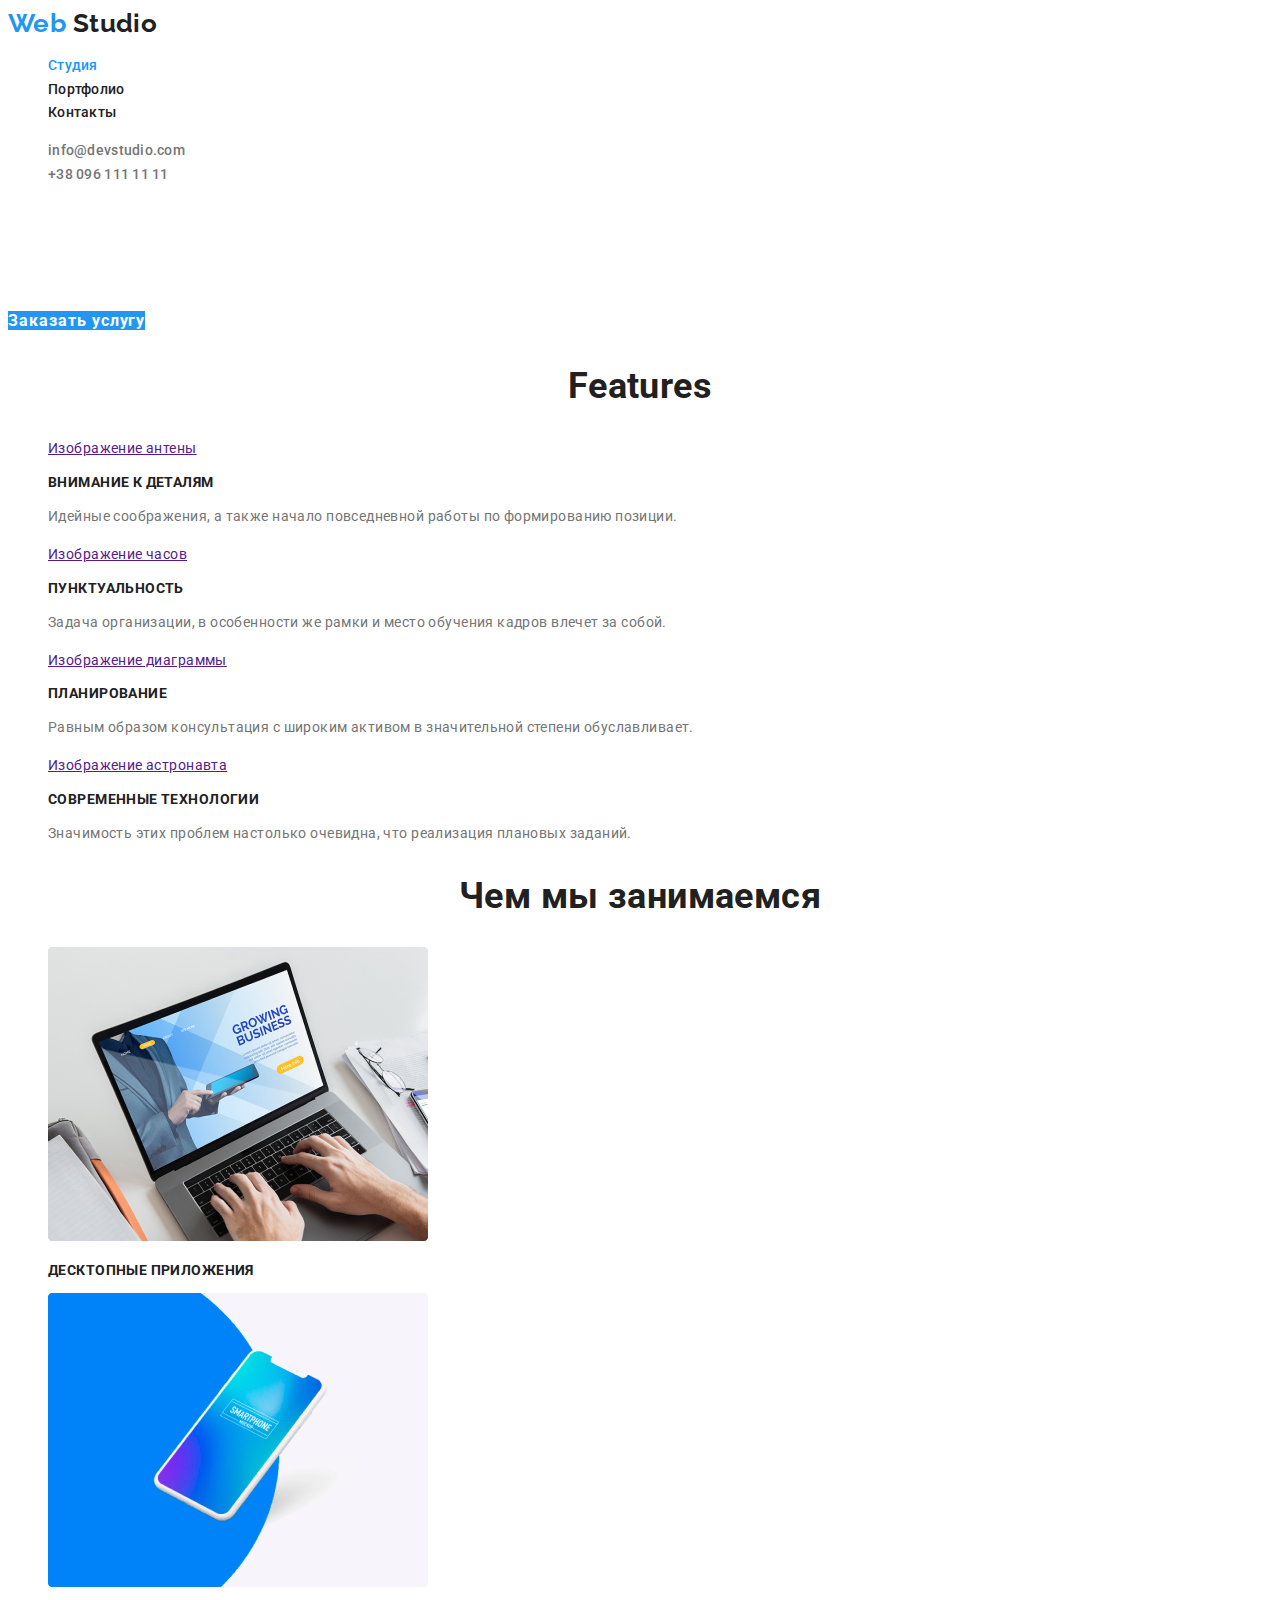
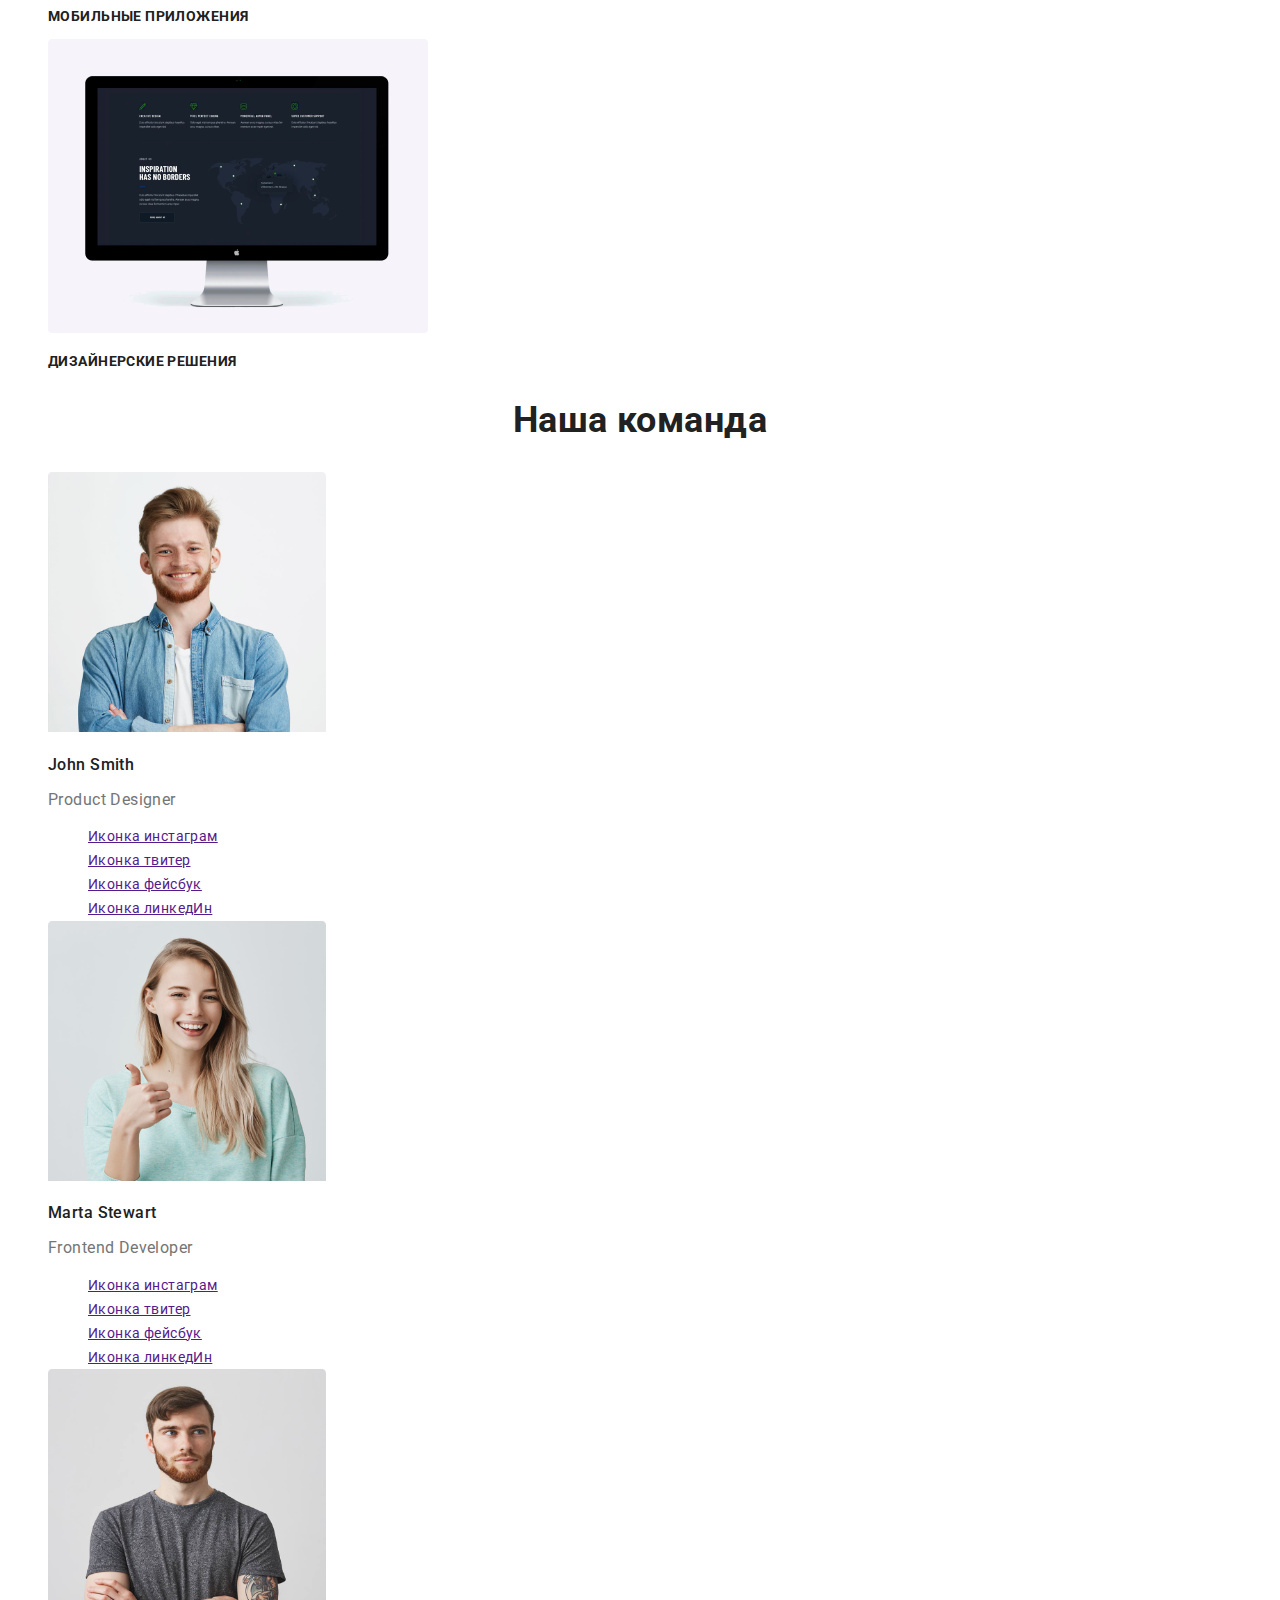
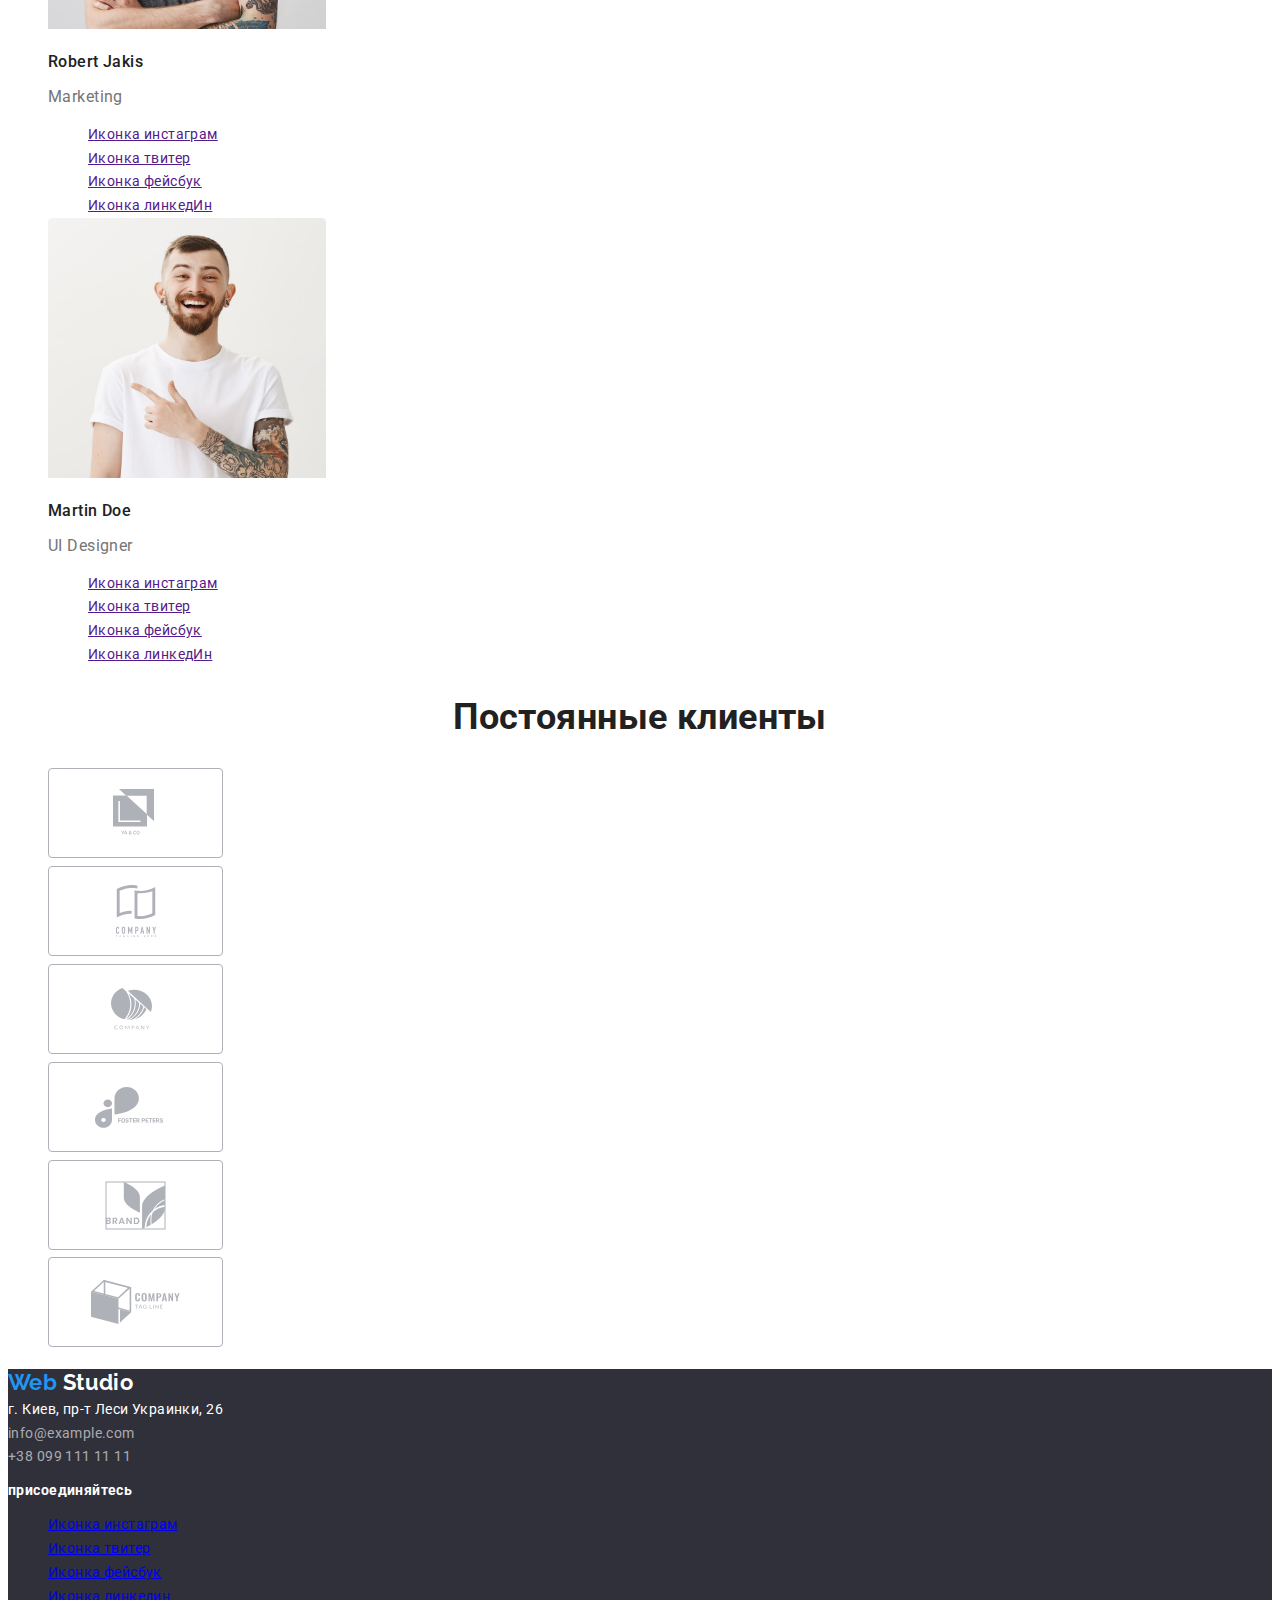
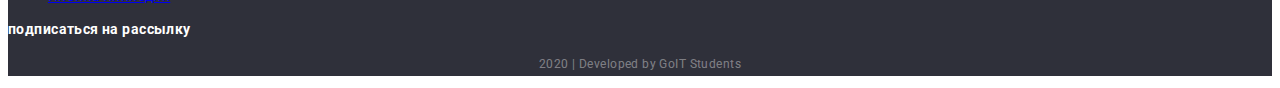
==== index.html @ c45525e3 "clone" ====
<!DOCTYPE html>
<html lang="ru">
  <head>
    <meta charset="UTF-8" />
    <meta name="viewport" content="width=device-width, initial-scale=1.0" />
    <title>Web Studio</title>
    <link href="https://fonts.googleapis.com/css2?family=Raleway:wght@700&family=Roboto:wght@400;500;700;900&display=swap" rel="stylesheet">
    <link rel="stylesheet" href="./css/styles.css" />
  </head>
  <body>
    <!-- Website navigation -->
    <header>
      <nav>
        <a href="" class="logo black"><span class="accent">Web</span> Studio</a>
        <ul class="site-nav list">
          <li><a href="./index.html" class="link current">Студия</a></li>
          <li><a href="./portfolio.html" class="link">Портфолио</a></li>
          <li><a href="" class="link">Контакты</a></li>
        </ul>
        <ul class="address list">
          <li>
            <a href="mailto:nfo@devstudio.com" class="link" aria-label="Иконка мейл">info@devstudio.com</a>
          </li>
          <li>
            <a href="tel:+380961111111" class="link" aria-label="Иконка телефона">+38 096 111 11 11</a>
          </li>
        </ul>
      </nav>
    </header>
    <main>
      <!-- Website Hero -->
      <section class="hero">
        <h1 class="hero-title">эффективные решения для вашего бизнеса</h1>
        <a href="" class="button">Заказать услугу</a>
      </section>
      <!-- Features -->
      <section class="section">
        <h2 class="section-title">Features</h2>
        <ul class="features list">
          <li>
            <a href="" aria-label="Изображение антены">Изображение антены</a>
            <h3 class="features-title">Внимание к деталям</h3>
            <p>
              Идейные соображения, а также начало повседневной работы по формированию позиции.
            </p>
          </li>
          <li>
            <a href="" aria-label="Изображение часов">Изображение часов</a>
            <h3 class="features-title">Пунктуальность</h3>
            <p>
              Задача организации, в особенности же рамки и место обучения кадров влечет за собой.
            </p>
          </li>
          <li>
            <a href="" aria-label="Изображение диаграммы">Изображение диаграммы</a>
            <h3 class="features-title">Планирование</h3>
            <p>
              Равным образом консультация с широким активом в значительной степени обуславливает.
            </p>
          </li>
          <li>
            <a href="" aria-label="Изображение астронавта">Изображение астронавта</a>
            <h3 class="features-title">Современные технологии</h3>
            <p>
              Значимость этих проблем настолько очевидна, что реализация плановых заданий.
            </p>
          </li>
        </ul>
      </section>
      <!-- Services -->
      <section class="section">
        <h2 class="section-title">Чем мы занимаемся</h2>
        <ul class="services list">
          <li>
            <a href=""><img src="./images/do1.png" alt="Изображение ноутбука" width="380" height="294"/></a>
            <h3 class="services-title">Десктопные приложения</h3>
          </li>
          <li>
            <a href=""><img src="./images/do2.png" alt="Изображение телефона" width="380" height="294"/></a>
            <h3 class="services-title">Мобильные приложения</h3>
          </li>
          <li>
            <a href=""><img src="./images/do3.png" alt="Изображения монитора" width="380" height="294"/></a>
            <h3 class="services-title">Дизайнерские решения</h3>
          </li>
        </ul>
      </section>
      <!-- Team -->
      <section class="section">
        <h2 class="section-title">Наша команда</h2>
          <ul class="list">
            <li>
              <img src="./images/john.svg" alt="Фото Джон Смит" width="278" height="260"/>
              <h3 class="team">John Smith</h3>
              <p class="team-profession">Product Designer</p>  
                <ul class="list">
                  <li>
                    <a href="" aria-label="Иконка инстаграм">Иконка инстаграм</a>
                  </li> 
                  <li>
                    <a href="" aria-label="Иконка твитер">Иконка твитер</a>
                  </li>
                  <li>
                    <a href="" aria-label="Иконка фейсбук">Иконка фейсбук</a>
                  </li>
                  <li>
                    <a href="" aria-label="Иконка линкедИн">Иконка линкедИн</a>
                  </li>
                </ul>
            </li>
            <li>
              <img src="./images/marta.svg" alt="Фото Марта Стиварт" width="278" height="260">
              <h3 class="team">Marta Stewart</h3>
              <p class="team-profession">Frontend Developer</p>  
              <ul class="list">
                <li>
                  <a href="" aria-label="Иконка инстаграм">Иконка инстаграм</a>
                </li> 
                <li>
                  <a href="" aria-label="Иконка твитер">Иконка твитер</a>
                </li>
                <li>
                  <a href="" aria-label="Иконка фейсбук">Иконка фейсбук</a>
                </li>
                <li>
                  <a href="" aria-label="Иконка линкедИн">Иконка линкедИн</a>
                </li>
              </ul>
            </li>
            <li>
              <img src="./images/robert.svg" alt="Фото Роберт Джакис" width="278" height="260"/>
              <h3 class="team">Robert Jakis</h3>
              <p class="team-profession">Marketing</p>  
              <ul class="list">
                <li>
                  <a href="" aria-label="Иконка инстаграм">Иконка инстаграм</a>
                </li> 
                <li>
                  <a href="" aria-label="Иконка твитер">Иконка твитер</a>
                </li>
                <li>
                  <a href="" aria-label="Иконка фейсбук">Иконка фейсбук</a>
                </li>
                <li>
                  <a href="" aria-label="Иконка линкедИн">Иконка линкедИн</a>
                </li>
              </ul>
            </li>
            <li>
              <img src="./images/martin.svg" alt="Фото Мартин До" width="278" height="260"/>
              <h3 class="team">Martin Doe</h3>
              <p class="team-profession">UI Designer</p>  
              <ul class="list">
                <li>
                  <a href="" aria-label="Иконка инстаграм">Иконка инстаграм</a>
                </li> 
                <li>
                  <a href="" aria-label="Иконка твитер">Иконка твитер</a>
                </li>
                <li>
                  <a href="" aria-label="Иконка фейсбук">Иконка фейсбук</a>
                </li>
                <li>
                  <a href="" aria-label="Иконка линкедИн">Иконка линкедИн</a>
                </li>
              </ul>
            </li>
          </ul>
      </section>
      <!-- Regular customers -->
      <section class="section">
        <h2 class="section-title">Постоянные клиенты</h2>
        <ul class="list">
          <li>
            <a href="#"
              ><img src="./images/company1.svg" alt="Логотип клиента"
            /></a>
          </li>
          <li>
            <a href="#"
              ><img src="./images/company2.svg" alt="Логотип клиента"
            /></a>
          </li>
          <li>
            <a href="#"
              ><img src="./images/company3.svg" alt="Логотип клиента"
            /></a>
          </li>
          <li>
            <a href="#"
              ><img src="./images/company4.svg" alt="Логотип клиента"
            /></a>
          </li>
          <li>
            <a href="#"
              ><img src="./images/company5.svg" alt="Логотип клиента"
            /></a>
          </li>
          <li>
            <a href="#"
              ><img src="./images/company6.svg" alt="Логотип клиента"
            /></a>
          </li>
        </ul>
      </section>
    </main>
    <!-- футер -->
    <footer class="footer">
      <a href="" class="logo white"><span class="accent">Web</span> Studio</a>
      <address class="address-footer">
        г. Киев, пр-т Леси Украинки, 26<br>
          <a href="mailto:info@example.com" class="link">info@example.com</a><br>
          <a href="tel:+380991111111" class="link">+38 099 111 11 11</a>
      </address>
      <p class="subscription">присоединяйтесь</p>
      <ul class="list">
        <li>
          <a href="#" aria-label="Иконка инстаграм">Иконка инстаграм</a>
        </li> 
        <li>
          <a href="#" aria-label="Иконка твитер">Иконка твитер</a>
        </li>
        <li>
          <a href="#" aria-label="Иконка фейсбук">Иконка фейсбук</a>
        </li>
        <li>
          <a href="#" aria-label="Иконка линкедин">Иконка линкедин</a>
        </li>
      </ul>
      <p class="subscription">подписаться на рассылку</p>
      <p class="copyright">2020 &#124; Developed by GoIT Students</p>
    </footer>
  </body>
</html>
---- css/styles.css ----
:root {
  --primary-text-color: #757575;
  --title-text-color: #212121;
  --background-text-white: #FFFFFF;
  --accent-color: #2196F3;
  --background-accent: #F5F4FA;
  --address-text-color: rgba(255, 255, 255, 0.6);
  --background-footer-color: #2F303A;
}
body {
  background-color: var(--background-text-white);
  color: var(--primary-text-color);
  font-family: Roboto, sans-serif;
  font-size: 14px;
  line-height: 1.7;
  letter-spacing: 0.03em
  }

  .list {
    list-style: none;
  }
  .accent {
    color: var(--accent-color);
  }
  .link-decoration {
    text-decoration: none;
  }

  /* logo */
.logo.black {
  color: var(--title-text-color);
  font-family: raleway, sans-serif;
  font-weight: 700;
  font-size: 26px;
  line-height: 1.2;
  text-decoration: none;
  }
.logo.white {
  color: var(--background-text-white);
  font-family: raleway, sans-serif;
  font-weight: 700;
  font-size: 22px;
  line-height: 1.2;
  text-decoration: none;
}

 /* site nav */
.site-nav .link {
  color: var(--title-text-color);
  font-style: normal;
  font-weight: 500;
  font-size: 14px;
  line-height: 1.14;
  letter-spacing: 0.02em;
  text-decoration: none;
}
.site-nav .link:hover,
.site-nav .link:focus {
  color: var(--accent-color);
}
.site-nav .link.current {
  color: var(--accent-color);
}


/* site address */
.address .link {
  color: var(--primary-text-color);
  font-weight: 500;
  font-size: 14px;
  line-height: 1.14;
  letter-spacing: 0.02em;
  text-decoration: none;
}
.address .link:hover,
.address .link:focus {
  color: var(--accent-color);
}

/* hero */

.hero-title {
  color: var(--background-text-white);
font-weight: 900;
font-size: 44px;
line-height: 1.36;
text-align: center;
letter-spacing: 0.06em;
text-transform: uppercase;
}

/* section */

.section-title {
  color: var(--title-text-color);
  font-size: 36px;
  line-height: 1.16;
  text-align: center;
}

/* features */

.features .features-title {
  color: var(--title-text-color);
  font-size: 14px;
  line-height: 1.14;
  text-transform: uppercase;
}

/* services */

.services .services-title {
  color: var(--title-text-color);
font-size: 14px;
line-height: 1.14;
text-transform: uppercase
}


/* team */
.team {
  color: var(--title-text-color);
  font-weight: 500;
  font-size: 16px;
  line-height: 1.18;
}
.team-profession {
  font-size: 16px;
  line-height: 1.18;
}

/* Footer */
.footer{
  background-color: var(--background-footer-color);
}
.address-footer {
  color: var(--background-text-white);
  font-style: normal;
}
.address-footer .link {
  color: var(--address-text-color);
  font-style: normal;
  text-decoration: none;
}
.footer .subscription {
  color: var(--background-text-white);
  font-weight: 700;
  font-size: 14px;
  line-height: 1.14;
}
.footer .copyright {
  color: rgba(255, 255, 255, 0.4);
font-size: 12px;
line-height: 2;
text-align: center;
}

/* button */
.button {
  color: var(--background-text-white);
  background-color: var(--accent-color);
  font-weight: 700;
  font-size: 16px;
  line-height: 1.9;
  letter-spacing: 0.06em;
  text-decoration: none;
}
/*---------------------------------------------------*/

/* portfolio page */

.portfolio {
  color: var(--title-text-color);
}
.portfolio-subtitle {
  color: var(--title-text-color);
font-size: 18px;
line-height: 2;
letter-spacing: 0.06em;
}

.portfolio-desc {
  color: var(--primary-text-color);
  font-size: 16px;
  line-height: 30px;
}
.portfolio-excerpt {
  font-size: 18px;
  line-height: 1.5;
  color: var(--title-text-color);
}

/* radio button */
.section-btn .btn {
  color: var(--title-text-color);
  font-family: inherit;
  font-style: normal;
  font-weight: 500;
  font-size: 16px;
  line-height: 1.63;
  text-align: center;
}
.section-btn .btn:hover,
.section-btn .btn:focus {
  color: var(--background-text-white);
  background-color: var(--accent-color);
}
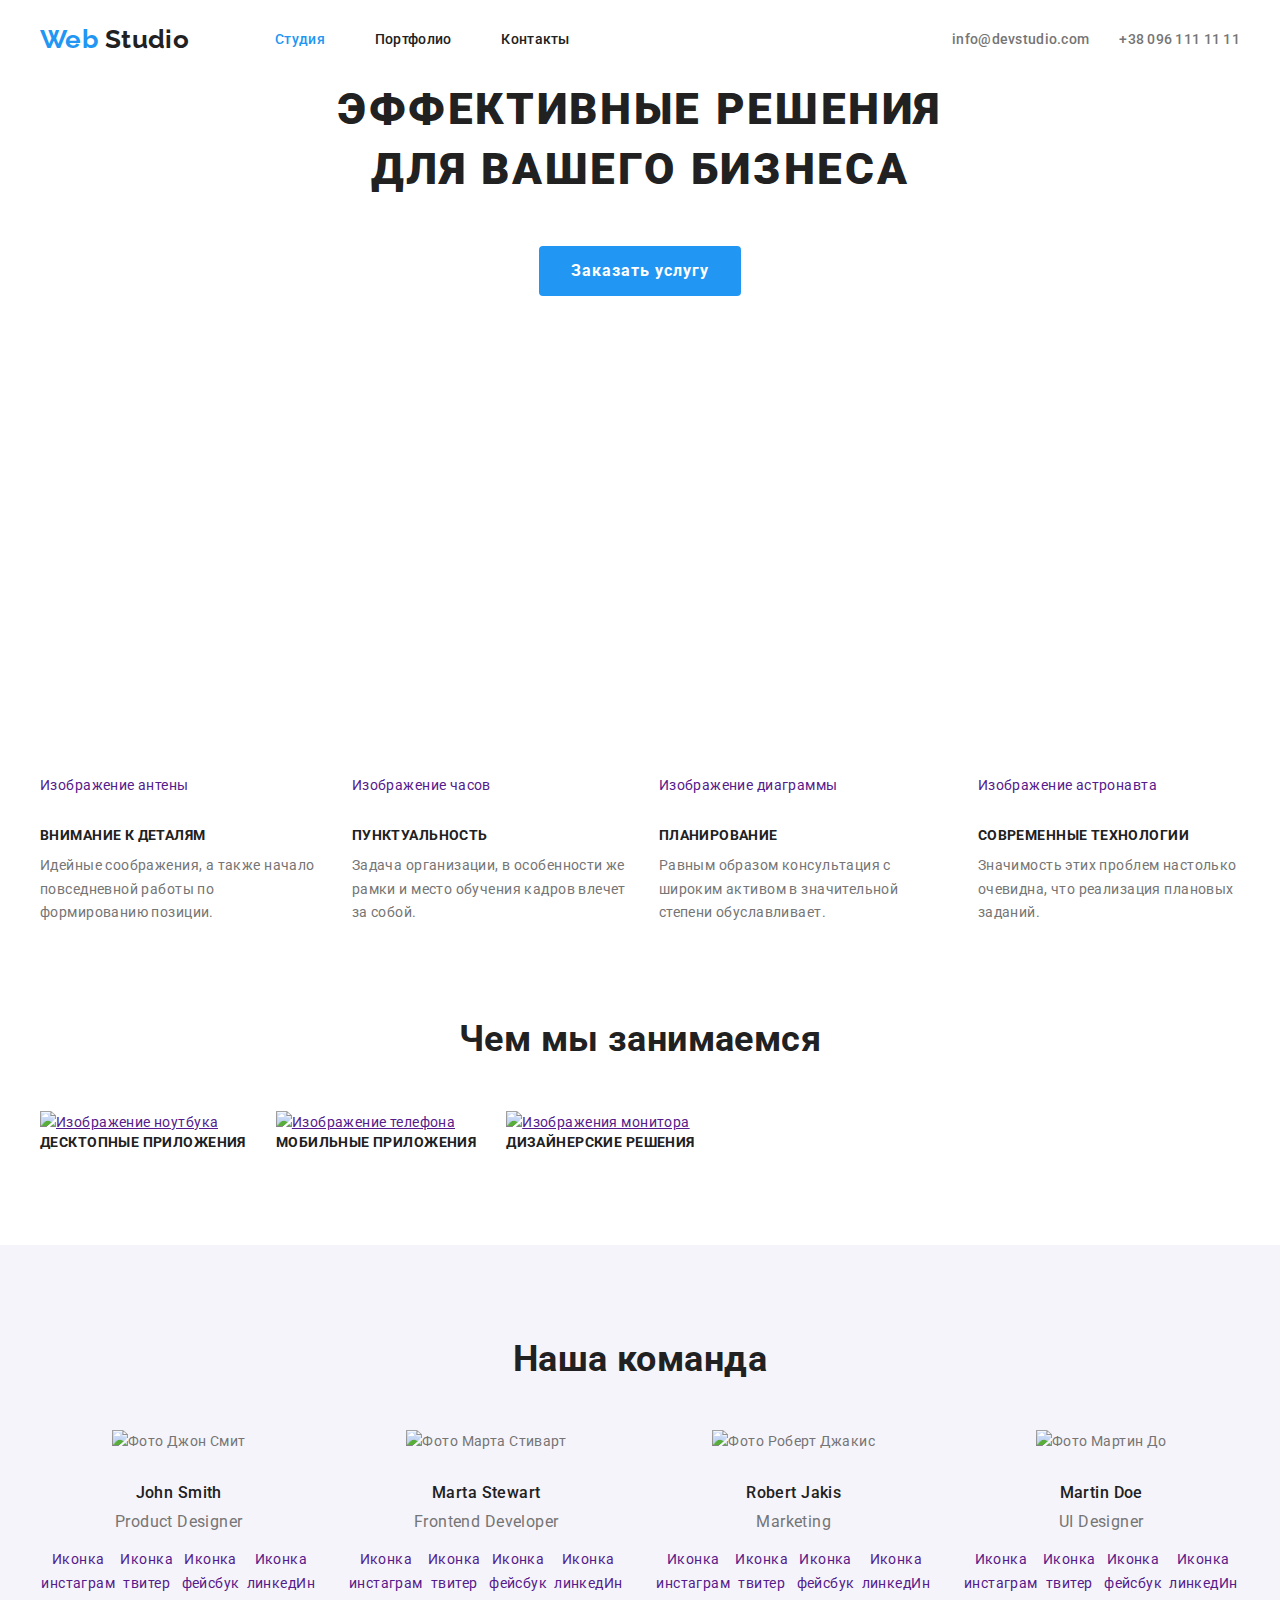
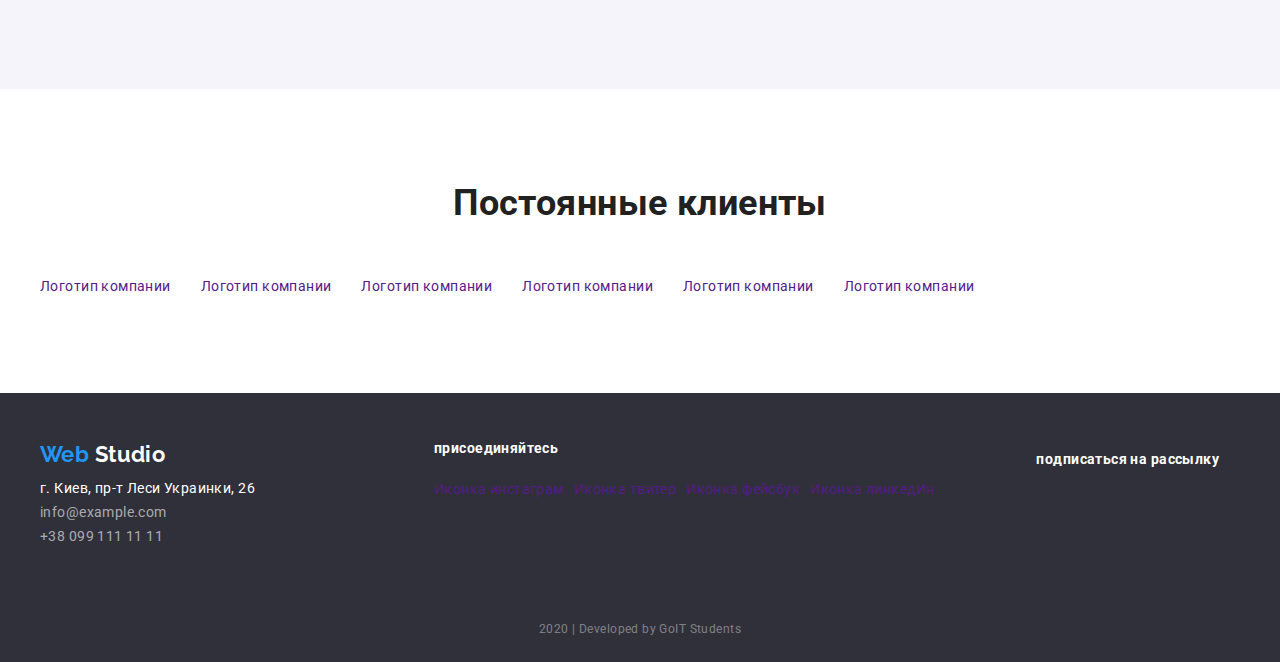
==== commit 72f18d51: "finish" ====
--- a/index.html
+++ b/index.html
@@ -4,231 +4,408 @@
     <meta charset="UTF-8" />
     <meta name="viewport" content="width=device-width, initial-scale=1.0" />
     <title>Web Studio</title>
-    <link href="https://fonts.googleapis.com/css2?family=Raleway:wght@700&family=Roboto:wght@400;500;700;900&display=swap" rel="stylesheet">
+    <link
+      href="https://fonts.googleapis.com/css2?family=Raleway:wght@700&family=Roboto:wght@400;500;700;900&display=swap"
+      rel="stylesheet"
+    />
+    <link
+      rel="stylesheet"
+      href="https://cdnjs.cloudflare.com/ajax/libs/modern-normalize/0.6.0/modern-normalize.min.css"
+    />
     <link rel="stylesheet" href="./css/styles.css" />
   </head>
+
   <body>
     <!-- Website navigation -->
-    <header>
-      <nav>
-        <a href="" class="logo black"><span class="accent">Web</span> Studio</a>
-        <ul class="site-nav list">
-          <li><a href="./index.html" class="link current">Студия</a></li>
-          <li><a href="./portfolio.html" class="link">Портфолио</a></li>
-          <li><a href="" class="link">Контакты</a></li>
-        </ul>
-        <ul class="address list">
-          <li>
-            <a href="mailto:nfo@devstudio.com" class="link" aria-label="Иконка мейл">info@devstudio.com</a>
+    <header class="heder">
+      <div class="container page-header">
+        <nav class="main-nav">
+          <a href="" class="logo black"
+            ><span class="accent">Web</span> Studio</a
+          >
+          <ul class="site-nav list">
+            <li class="item">
+              <a class="link current" href="./index.html">Студия</a>
+            </li>
+            <li class="item">
+              <a class="link" href="./portfolio.html">Портфолио</a>
+            </li>
+            <li class="item"><a class="link" href="">Контакты</a></li>
+          </ul>
+        </nav>
+        <ul class="contacts list">
+          <li class="item">
+            <a
+              class="link"
+              href="mailto:nfo@devstudio.com"
+              aria-label="Иконка мейл"
+              >info@devstudio.com</a
+            >
           </li>
-          <li>
-            <a href="tel:+380961111111" class="link" aria-label="Иконка телефона">+38 096 111 11 11</a>
+          <li class="item">
+            <a
+              class="link"
+              href="tel:+380961111111"
+              aria-label="Иконка телефона"
+              >+38 096 111 11 11</a
+            >
           </li>
         </ul>
-      </nav>
+      </div>
     </header>
     <main>
       <!-- Website Hero -->
       <section class="hero">
-        <h1 class="hero-title">эффективные решения для вашего бизнеса</h1>
-        <a href="" class="button">Заказать услугу</a>
+        <div class="container">
+          <h1 class="hero-title">
+            эффективные решения<br />для вашего бизнеса
+          </h1>
+          <a href="" class="button">Заказать услугу</a>
+        </div>
       </section>
       <!-- Features -->
       <section class="section">
-        <h2 class="section-title">Features</h2>
-        <ul class="features list">
-          <li>
-            <a href="" aria-label="Изображение антены">Изображение антены</a>
-            <h3 class="features-title">Внимание к деталям</h3>
-            <p>
-              Идейные соображения, а также начало повседневной работы по формированию позиции.
-            </p>
-          </li>
-          <li>
-            <a href="" aria-label="Изображение часов">Изображение часов</a>
-            <h3 class="features-title">Пунктуальность</h3>
-            <p>
-              Задача организации, в особенности же рамки и место обучения кадров влечет за собой.
-            </p>
-          </li>
-          <li>
-            <a href="" aria-label="Изображение диаграммы">Изображение диаграммы</a>
-            <h3 class="features-title">Планирование</h3>
-            <p>
-              Равным образом консультация с широким активом в значительной степени обуславливает.
-            </p>
-          </li>
-          <li>
-            <a href="" aria-label="Изображение астронавта">Изображение астронавта</a>
-            <h3 class="features-title">Современные технологии</h3>
-            <p>
-              Значимость этих проблем настолько очевидна, что реализация плановых заданий.
-            </p>
-          </li>
-        </ul>
+        <div class="container">
+          <h2 class="section-title title-none">Features</h2>
+          <ul class="features list">
+            <li class="item">
+              <a href="" class="link-decoration" aria-label="Изображение антены"
+                >Изображение антены</a
+              >
+              <h3 class="features-title">Внимание к деталям</h3>
+              <p class="text">
+                Идейные соображения, а также начало повседневной работы по
+                формированию позиции.
+              </p>
+            </li>
+            <li class="item">
+              <a href="" class="link-decoration" aria-label="Изображение часов"
+                >Изображение часов</a
+              >
+              <h3 class="features-title">Пунктуальность</h3>
+              <p class="text">
+                Задача организации, в особенности же рамки и место обучения
+                кадров влечет за собой.
+              </p>
+            </li>
+            <li class="item">
+              <a
+                href=""
+                class="link-decoration"
+                aria-label="Изображение диаграммы"
+                >Изображение диаграммы</a
+              >
+              <h3 class="features-title">Планирование</h3>
+              <p class="text">
+                Равным образом консультация с широким активом в значительной
+                степени обуславливает.
+              </p>
+            </li>
+            <li class="item">
+              <a
+                href=""
+                class="link-decoration"
+                aria-label="Изображение астронавта"
+                >Изображение астронавта</a
+              >
+              <h3 class="features-title">Современные технологии</h3>
+              <p class="text">
+                Значимость этих проблем настолько очевидна, что реализация
+                плановых заданий.
+              </p>
+            </li>
+          </ul>
+        </div>
       </section>
       <!-- Services -->
       <section class="section">
-        <h2 class="section-title">Чем мы занимаемся</h2>
-        <ul class="services list">
-          <li>
-            <a href=""><img src="./images/do1.png" alt="Изображение ноутбука" width="380" height="294"/></a>
-            <h3 class="services-title">Десктопные приложения</h3>
-          </li>
-          <li>
-            <a href=""><img src="./images/do2.png" alt="Изображение телефона" width="380" height="294"/></a>
-            <h3 class="services-title">Мобильные приложения</h3>
-          </li>
-          <li>
-            <a href=""><img src="./images/do3.png" alt="Изображения монитора" width="380" height="294"/></a>
-            <h3 class="services-title">Дизайнерские решения</h3>
-          </li>
-        </ul>
+        <div class="container">
+          <h2 class="section-title centered">Чем мы занимаемся</h2>
+          <ul class="services list">
+            <li class="item">
+              <a href=""
+                ><img
+                  src="./images/box1.jpg"
+                  alt="Изображение ноутбука"
+                  width="380"
+                  height="294"
+              /></a>
+              <h3 class="services-title">Десктопные приложения</h3>
+            </li>
+            <li class="item">
+              <a href=""
+                ><img
+                  src="./images/box2.jpg"
+                  alt="Изображение телефона"
+                  width="380"
+                  height="294"
+              /></a>
+              <h3 class="services-title">Мобильные приложения</h3>
+            </li>
+            <li class="item">
+              <a href=""
+                ><img
+                  src="./images/box3.jpg"
+                  alt="Изображения монитора"
+                  width="380"
+                  height="294"
+              /></a>
+              <h3 class="services-title">Дизайнерские решения</h3>
+            </li>
+          </ul>
+        </div>
       </section>
       <!-- Team -->
+      <section class="section background-accent">
+        <div class="container title-padding">
+          <h2 class="section-title">Наша команда</h2>
+          <ul class="team list center">
+            <li class="item">
+              <img
+                class="team-image"
+                src="./images/john_smith.jpg"
+                alt="Фото Джон Смит"
+                width="278"
+                height="260"
+              />
+              <h3 class="team-name">John Smith</h3>
+              <p class="team-profession">Product Designer</p>
+              <ul class="social list">
+                <li>
+                  <a
+                    href=""
+                    class="link-decoration"
+                    aria-label="Иконка инстаграм"
+                    >Иконка инстаграм</a
+                  >
+                </li>
+                <li>
+                  <a href="" class="link-decoration" aria-label="Иконка твитер"
+                    >Иконка твитер</a
+                  >
+                </li>
+                <li>
+                  <a href="" class="link-decoration" aria-label="Иконка фейсбук"
+                    >Иконка фейсбук</a
+                  >
+                </li>
+                <li>
+                  <a
+                    href=""
+                    class="link-decoration"
+                    aria-label="Иконка линкедИн"
+                    >Иконка линкедИн</a
+                  >
+                </li>
+              </ul>
+            </li>
+            <li class="item">
+              <img
+                class="team-image"
+                src="./images/marta_stewart.jpg"
+                alt="Фото Марта Стиварт"
+                width="278"
+                height="260"
+              />
+              <h3 class="team-name">Marta Stewart</h3>
+              <p class="team-profession">Frontend Developer</p>
+              <ul class="social list">
+                <li>
+                  <a
+                    href=""
+                    class="link-decoration"
+                    aria-label="Иконка инстаграм"
+                    >Иконка инстаграм</a
+                  >
+                </li>
+                <li>
+                  <a href="" class="link-decoration" aria-label="Иконка твитер"
+                    >Иконка твитер</a
+                  >
+                </li>
+                <li>
+                  <a href="" class="link-decoration" aria-label="Иконка фейсбук"
+                    >Иконка фейсбук</a
+                  >
+                </li>
+                <li>
+                  <a
+                    href=""
+                    class="link-decoration"
+                    aria-label="Иконка линкедИн"
+                    >Иконка линкедИн</a
+                  >
+                </li>
+              </ul>
+            </li>
+            <li class="item">
+              <img
+                class="team-image"
+                src="./images/robert_jakis.jpg"
+                alt="Фото Роберт Джакис"
+                width="278"
+                height="260"
+              />
+              <h3 class="team-name">Robert Jakis</h3>
+              <p class="team-profession">Marketing</p>
+              <ul class="social list">
+                <li>
+                  <a
+                    href=""
+                    class="link-decoration"
+                    aria-label="Иконка инстаграм"
+                    >Иконка инстаграм</a
+                  >
+                </li>
+                <li>
+                  <a href="" class="link-decoration" aria-label="Иконка твитер"
+                    >Иконка твитер</a
+                  >
+                </li>
+                <li>
+                  <a href="" class="link-decoration" aria-label="Иконка фейсбук"
+                    >Иконка фейсбук</a
+                  >
+                </li>
+                <li>
+                  <a
+                    href=""
+                    class="link-decoration"
+                    aria-label="Иконка линкедИн"
+                    >Иконка линкедИн</a
+                  >
+                </li>
+              </ul>
+            </li>
+            <li class="item">
+              <img
+                class="team-image"
+                src="./images/martin_doe.jpg"
+                alt="Фото Мартин До"
+                width="278"
+                height="260"
+              />
+              <h3 class="team-name">Martin Doe</h3>
+              <p class="team-profession">UI Designer</p>
+              <ul class="social list">
+                <li>
+                  <a
+                    href=""
+                    class="link-decoration"
+                    aria-label="Иконка инстаграм"
+                    >Иконка инстаграм</a
+                  >
+                </li>
+                <li>
+                  <a href="" class="link-decoration" aria-label="Иконка твитер"
+                    >Иконка твитер</a
+                  >
+                </li>
+                <li>
+                  <a href="" class="link-decoration" aria-label="Иконка фейсбук"
+                    >Иконка фейсбук</a
+                  >
+                </li>
+                <li>
+                  <a
+                    href=""
+                    class="link-decoration"
+                    aria-label="Иконка линкедИн"
+                    >Иконка линкедИн</a
+                  >
+                </li>
+              </ul>
+            </li>
+          </ul>
+        </div>
+      </section>
+      <!-- Regular client -->
       <section class="section">
-        <h2 class="section-title">Наша команда</h2>
-          <ul class="list">
-            <li>
-              <img src="./images/john.svg" alt="Фото Джон Смит" width="278" height="260"/>
-              <h3 class="team">John Smith</h3>
-              <p class="team-profession">Product Designer</p>  
-                <ul class="list">
-                  <li>
-                    <a href="" aria-label="Иконка инстаграм">Иконка инстаграм</a>
-                  </li> 
-                  <li>
-                    <a href="" aria-label="Иконка твитер">Иконка твитер</a>
-                  </li>
-                  <li>
-                    <a href="" aria-label="Иконка фейсбук">Иконка фейсбук</a>
-                  </li>
-                  <li>
-                    <a href="" aria-label="Иконка линкедИн">Иконка линкедИн</a>
-                  </li>
-                </ul>
-            </li>
-            <li>
-              <img src="./images/marta.svg" alt="Фото Марта Стиварт" width="278" height="260">
-              <h3 class="team">Marta Stewart</h3>
-              <p class="team-profession">Frontend Developer</p>  
-              <ul class="list">
-                <li>
-                  <a href="" aria-label="Иконка инстаграм">Иконка инстаграм</a>
-                </li> 
-                <li>
-                  <a href="" aria-label="Иконка твитер">Иконка твитер</a>
-                </li>
-                <li>
-                  <a href="" aria-label="Иконка фейсбук">Иконка фейсбук</a>
-                </li>
-                <li>
-                  <a href="" aria-label="Иконка линкедИн">Иконка линкедИн</a>
-                </li>
-              </ul>
-            </li>
-            <li>
-              <img src="./images/robert.svg" alt="Фото Роберт Джакис" width="278" height="260"/>
-              <h3 class="team">Robert Jakis</h3>
-              <p class="team-profession">Marketing</p>  
-              <ul class="list">
-                <li>
-                  <a href="" aria-label="Иконка инстаграм">Иконка инстаграм</a>
-                </li> 
-                <li>
-                  <a href="" aria-label="Иконка твитер">Иконка твитер</a>
-                </li>
-                <li>
-                  <a href="" aria-label="Иконка фейсбук">Иконка фейсбук</a>
-                </li>
-                <li>
-                  <a href="" aria-label="Иконка линкедИн">Иконка линкедИн</a>
-                </li>
-              </ul>
-            </li>
-            <li>
-              <img src="./images/martin.svg" alt="Фото Мартин До" width="278" height="260"/>
-              <h3 class="team">Martin Doe</h3>
-              <p class="team-profession">UI Designer</p>  
-              <ul class="list">
-                <li>
-                  <a href="" aria-label="Иконка инстаграм">Иконка инстаграм</a>
-                </li> 
-                <li>
-                  <a href="" aria-label="Иконка твитер">Иконка твитер</a>
-                </li>
-                <li>
-                  <a href="" aria-label="Иконка фейсбук">Иконка фейсбук</a>
-                </li>
-                <li>
-                  <a href="" aria-label="Иконка линкедИн">Иконка линкедИн</a>
-                </li>
-              </ul>
+        <div class="container title-padding">
+          <h2 class="section-title">Постоянные клиенты</h2>
+          <ul class="client list">
+            <li class="item">
+              <a href="" class="link-decoration" aria-label="Логотип компании"
+                >Логотип компании</a
+              >
+            </li>
+            <li class="item">
+              <a href="" class="link-decoration" aria-label="Логотип компании"
+                >Логотип компании</a
+              >
+            </li>
+            <li class="item">
+              <a href="" class="link-decoration" aria-label="Логотип компании"
+                >Логотип компании</a
+              >
+            </li>
+            <li class="item">
+              <a href="" class="link-decoration" aria-label="Логотип компании"
+                >Логотип компании</a
+              >
+            </li>
+            <li class="item">
+              <a href="" class="link-decoration" aria-label="Логотип компании"
+                >Логотип компании</a
+              >
+            </li>
+            <li class="item">
+              <a href="" class="link-decoration" aria-label="Логотип компании"
+                >Логотип компании</a
+              >
             </li>
           </ul>
-      </section>
-      <!-- Regular customers -->
-      <section class="section">
-        <h2 class="section-title">Постоянные клиенты</h2>
-        <ul class="list">
-          <li>
-            <a href="#"
-              ><img src="./images/company1.svg" alt="Логотип клиента"
-            /></a>
-          </li>
-          <li>
-            <a href="#"
-              ><img src="./images/company2.svg" alt="Логотип клиента"
-            /></a>
-          </li>
-          <li>
-            <a href="#"
-              ><img src="./images/company3.svg" alt="Логотип клиента"
-            /></a>
-          </li>
-          <li>
-            <a href="#"
-              ><img src="./images/company4.svg" alt="Логотип клиента"
-            /></a>
-          </li>
-          <li>
-            <a href="#"
-              ><img src="./images/company5.svg" alt="Логотип клиента"
-            /></a>
-          </li>
-          <li>
-            <a href="#"
-              ><img src="./images/company6.svg" alt="Логотип клиента"
-            /></a>
-          </li>
-        </ul>
+        </div>
       </section>
     </main>
-    <!-- футер -->
+    <!-- Footer -->
     <footer class="footer">
-      <a href="" class="logo white"><span class="accent">Web</span> Studio</a>
-      <address class="address-footer">
-        г. Киев, пр-т Леси Украинки, 26<br>
-          <a href="mailto:info@example.com" class="link">info@example.com</a><br>
-          <a href="tel:+380991111111" class="link">+38 099 111 11 11</a>
-      </address>
-      <p class="subscription">присоединяйтесь</p>
-      <ul class="list">
-        <li>
-          <a href="#" aria-label="Иконка инстаграм">Иконка инстаграм</a>
-        </li> 
-        <li>
-          <a href="#" aria-label="Иконка твитер">Иконка твитер</a>
-        </li>
-        <li>
-          <a href="#" aria-label="Иконка фейсбук">Иконка фейсбук</a>
-        </li>
-        <li>
-          <a href="#" aria-label="Иконка линкедин">Иконка линкедин</a>
-        </li>
-      </ul>
-      <p class="subscription">подписаться на рассылку</p>
-      <p class="copyright">2020 &#124; Developed by GoIT Students</p>
+      <div class="container">
+        <div class="flex-container">
+          <div class="address-container">
+            <a class="logo white" href=""
+              ><span class="accent">Web</span> Studio</a
+            >
+            <address class="address-footer">
+              г. Киев, пр-т Леси Украинки, 26<br />
+              <a href="mailto:info@example.com" class="link">info@example.com</a
+              ><br />
+              <a href="tel:+380991111111" class="link">+38 099 111 11 11</a>
+            </address>
+          </div>
+          <div class="link-conteiner">
+            <p class="subscription">присоединяйтесь</p>
+            <ul class="social list">
+              <li class="item">
+                <a href="" class="link-decoration" aria-label="Иконка инстаграм"
+                  >Иконка инстаграм</a
+                >
+              </li>
+              <li class="item">
+                <a href="" class="link-decoration" aria-label="Иконка твитер"
+                  >Иконка твитер</a
+                >
+              </li>
+              <li class="item">
+                <a href="" class="link-decoration" aria-label="Иконка фейсбук"
+                  >Иконка фейсбук</a
+                >
+              </li>
+              <li class="item">
+                <a href="" class="link-decoration" aria-label="Иконка линкедИн"
+                  >Иконка линкедИн</a
+                >
+              </li>
+            </ul>
+          </div>
+          <div class="subs-container">
+            <p class="subscription">подписаться на рассылку</p>
+          </div>
+        </div>
+        <div class="copyright-container">
+          <p class="copyright">2020 &#124; Developed by GoIT Students</p>
+        </div>
+      </div>
     </footer>
   </body>
-</html>+</html>
--- a/css/styles.css
+++ b/css/styles.css
@@ -1,32 +1,67 @@
+html {
+  box-sizing: border-box;
+}
+
+*,
+*::before,
+*::after {
+  box-sizing: inherit;
+}
 :root {
+  --background-text-white: #ffffff;
+  --background-accent: #f5f4fa;
   --primary-text-color: #757575;
   --title-text-color: #212121;
-  --background-text-white: #FFFFFF;
-  --accent-color: #2196F3;
-  --background-accent: #F5F4FA;
+  --accent-color: #2196f3;
   --address-text-color: rgba(255, 255, 255, 0.6);
-  --background-footer-color: #2F303A;
+  --background-footer-color: #2f303a;
 }
 body {
+  margin: 0;
   background-color: var(--background-text-white);
   color: var(--primary-text-color);
   font-family: Roboto, sans-serif;
   font-size: 14px;
   line-height: 1.7;
-  letter-spacing: 0.03em
-  }
-
-  .list {
-    list-style: none;
-  }
-  .accent {
-    color: var(--accent-color);
-  }
-  .link-decoration {
-    text-decoration: none;
-  }
-
-  /* logo */
+  letter-spacing: 0.03em;
+}
+.heder {
+  background-color: var(--background-text-white);
+}
+.list {
+  padding: 0;
+  margin: 0;
+  list-style: none;
+}
+.accent {
+  color: var(--accent-color);
+}
+.background-accent {
+  background-color: var(--background-accent);
+}
+.center {
+  text-align: center;
+}
+.title-padding {
+  padding-top: 94px;
+}
+.title-none {
+  display: none;
+}
+.container {
+  margin-left: auto;
+  margin-right: auto;
+  width: 1230px;
+  padding-left: 15px;
+  padding-right: 15px;
+}
+
+.link-decoration {
+  display: block;
+  margin-top: 0;
+  text-decoration: none;
+}
+/* logo */
 .logo.black {
   color: var(--title-text-color);
   font-family: raleway, sans-serif;
@@ -34,8 +69,12 @@
   font-size: 26px;
   line-height: 1.2;
   text-decoration: none;
-  }
+}
 .logo.white {
+  display: inline-block;
+  margin-top: 48px;
+  margin-bottom: 10px;
+
   color: var(--background-text-white);
   font-family: raleway, sans-serif;
   font-weight: 700;
@@ -44,8 +83,24 @@
   text-decoration: none;
 }
 
- /* site nav */
+/* site nav */
+.page-header,
+.main-nav {
+  display: flex;
+  align-items: center;
+}
+.site-nav {
+  display: flex;
+  margin-left: 86px;
+}
+.site-nav .item:not(:last-child) {
+  margin-right: 50px;
+}
 .site-nav .link {
+  display: block;
+  padding-top: 32px;
+  padding-bottom: 32px;
+
   color: var(--title-text-color);
   font-style: normal;
   font-weight: 500;
@@ -62,9 +117,19 @@
   color: var(--accent-color);
 }
 
-
-/* site address */
-.address .link {
+/* site contacts */
+.contacts {
+  display: flex;
+  margin-left: auto;
+}
+.contacts .item:not(:last-child) {
+  margin-right: 30px;
+}
+.contacts .link {
+  display: block;
+  padding-top: 32px;
+  padding-bottom: 32px;
+
   color: var(--primary-text-color);
   font-weight: 500;
   font-size: 14px;
@@ -72,26 +137,43 @@
   letter-spacing: 0.02em;
   text-decoration: none;
 }
-.address .link:hover,
-.address .link:focus {
+.contacts .link:hover,
+.contacts .link:focus {
   color: var(--accent-color);
 }
 
 /* hero */
 
+.hero {
+  text-align: center;
+  padding-bottom: 94px;
+}
+.hero .container {
+  height: 600px;
+}
 .hero-title {
-  color: var(--background-text-white);
-font-weight: 900;
-font-size: 44px;
-line-height: 1.36;
-text-align: center;
-letter-spacing: 0.06em;
-text-transform: uppercase;
+  margin: 0;
+  margin-bottom: 46px;
+
+  color: var(--title-text-color);
+  font-weight: 900;
+  font-size: 44px;
+  line-height: 1.36;
+  letter-spacing: 0.06em;
+  text-transform: uppercase;
 }
 
 /* section */
-
+.section {
+  padding-bottom: 94px;
+}
+.section.no-padding {
+  padding-top: 0;
+  padding-bottom: 0;
+}
 .section-title {
+  margin-top: 0;
+  margin-bottom: 50px;
   color: var(--title-text-color);
   font-size: 36px;
   line-height: 1.16;
@@ -100,37 +182,101 @@
 
 /* features */
 
+.features {
+  display: flex;
+}
+.features .item:not(:last-child) {
+  margin-right: 29px;
+}
+.features .link-decoration {
+  margin-bottom: 30px;
+}
 .features .features-title {
+  margin-top: 0;
+  margin-bottom: 10px;
+
   color: var(--title-text-color);
   font-size: 14px;
   line-height: 1.14;
   text-transform: uppercase;
 }
+.features .text {
+  margin-top: 0;
+  margin-bottom: 0;
+}
 
 /* services */
 
+.services {
+  display: flex;
+}
+.services .item:not(:last-child) {
+  margin-right: 30px;
+}
 .services .services-title {
-  color: var(--title-text-color);
-font-size: 14px;
-line-height: 1.14;
-text-transform: uppercase
-}
-
+  margin-top: 0;
+  margin-bottom: 0;
+
+  color: var(--title-text-color);
+  font-size: 14px;
+  line-height: 1.14;
+  text-align: center;
+  text-transform: uppercase;
+}
 
 /* team */
 .team {
+  display: flex;
+}
+.social {
+  display: flex;
+}
+.team .item:not(:last-child) {
+  margin-right: 30px;
+}
+.team-image {
+  margin-top: 0;
+  margin-bottom: 30px;
+}
+.team-name {
+  margin-top: 0;
+  margin-bottom: 10px;
+
   color: var(--title-text-color);
   font-weight: 500;
   font-size: 16px;
   line-height: 1.18;
 }
 .team-profession {
+  margin-top: 0;
+  margin-bottom: 16px;
+
   font-size: 16px;
   line-height: 1.18;
 }
 
+/* Client */
+.client {
+  display: flex;
+}
+.client .item:not(:last-child) {
+  margin-right: 30px;
+}
+
 /* Footer */
-.footer{
+.flex-container,
+.social .item {
+  display: flex;
+  align-items: center;
+}
+.link-conteiner {
+  margin-left: 179px;
+  margin-right: 102px;
+}
+.social .item:not(:last-child) {
+  margin-right: 10px;
+}
+.footer {
   background-color: var(--background-footer-color);
 }
 .address-footer {
@@ -143,27 +289,47 @@
   text-decoration: none;
 }
 .footer .subscription {
+  display: block;
+  margin-top: 0;
+  margin-bottom: 21px;
+
   color: var(--background-text-white);
   font-weight: 700;
   font-size: 14px;
   line-height: 1.14;
 }
 .footer .copyright {
+  display: block;
+  margin: 0;
+
   color: rgba(255, 255, 255, 0.4);
-font-size: 12px;
-line-height: 2;
-text-align: center;
-}
-
+  font-size: 12px;
+  line-height: 2;
+  text-align: center;
+}
+.copyright-container {
+  margin-top: 68px;
+}
+.footer .container {
+  padding-bottom: 21px;
+}
 /* button */
 .button {
+  margin-top: 0;
+  display: inline-block;
+  border-radius: 4px;
+  padding: 10px 32px;
+  min-width: 200px;
+
   color: var(--background-text-white);
   background-color: var(--accent-color);
+
   font-weight: 700;
   font-size: 16px;
   line-height: 1.9;
   letter-spacing: 0.06em;
   text-decoration: none;
+  text-align: center;
 }
 /*---------------------------------------------------*/
 
@@ -171,15 +337,38 @@
 
 .portfolio {
   color: var(--title-text-color);
+  padding-top: 93px;
+  padding-bottom: 94px;
 }
 .portfolio-subtitle {
-  color: var(--title-text-color);
-font-size: 18px;
-line-height: 2;
-letter-spacing: 0.06em;
-}
-
+  margin-top: 20px;
+  margin-bottom: 4px;
+
+  color: var(--title-text-color);
+  font-size: 18px;
+  line-height: 2;
+  letter-spacing: 0.06em;
+}
+/* portfolio list */
+.portfolio-list {
+  display: flex;
+  flex-wrap: wrap;
+
+  color: var(--title-text-color);
+}
+.portfolio-list .item {
+  width: 380px;
+  margin-right: 30px;
+  margin-bottom: 30px;
+}
+.portfolio-list .item:nth-child(3n) {
+  margin-right: 0;
+}
+.portfolio-list .item:nth-last-child(-n + 3) {
+  margin-bottom: 0;
+}
 .portfolio-desc {
+  margin: 0;
   color: var(--primary-text-color);
   font-size: 16px;
   line-height: 30px;
@@ -187,10 +376,13 @@
 .portfolio-excerpt {
   font-size: 18px;
   line-height: 1.5;
-  color: var(--title-text-color);
 }
 
 /* radio button */
+.section-btn {
+  margin-bottom: 50px;
+}
+
 .section-btn .btn {
   color: var(--title-text-color);
   font-family: inherit;
@@ -200,8 +392,11 @@
   line-height: 1.63;
   text-align: center;
 }
+.section-btn .btn:not(:last-child) {
+  margin-right: 8px;
+}
 .section-btn .btn:hover,
 .section-btn .btn:focus {
   color: var(--background-text-white);
   background-color: var(--accent-color);
-}+}
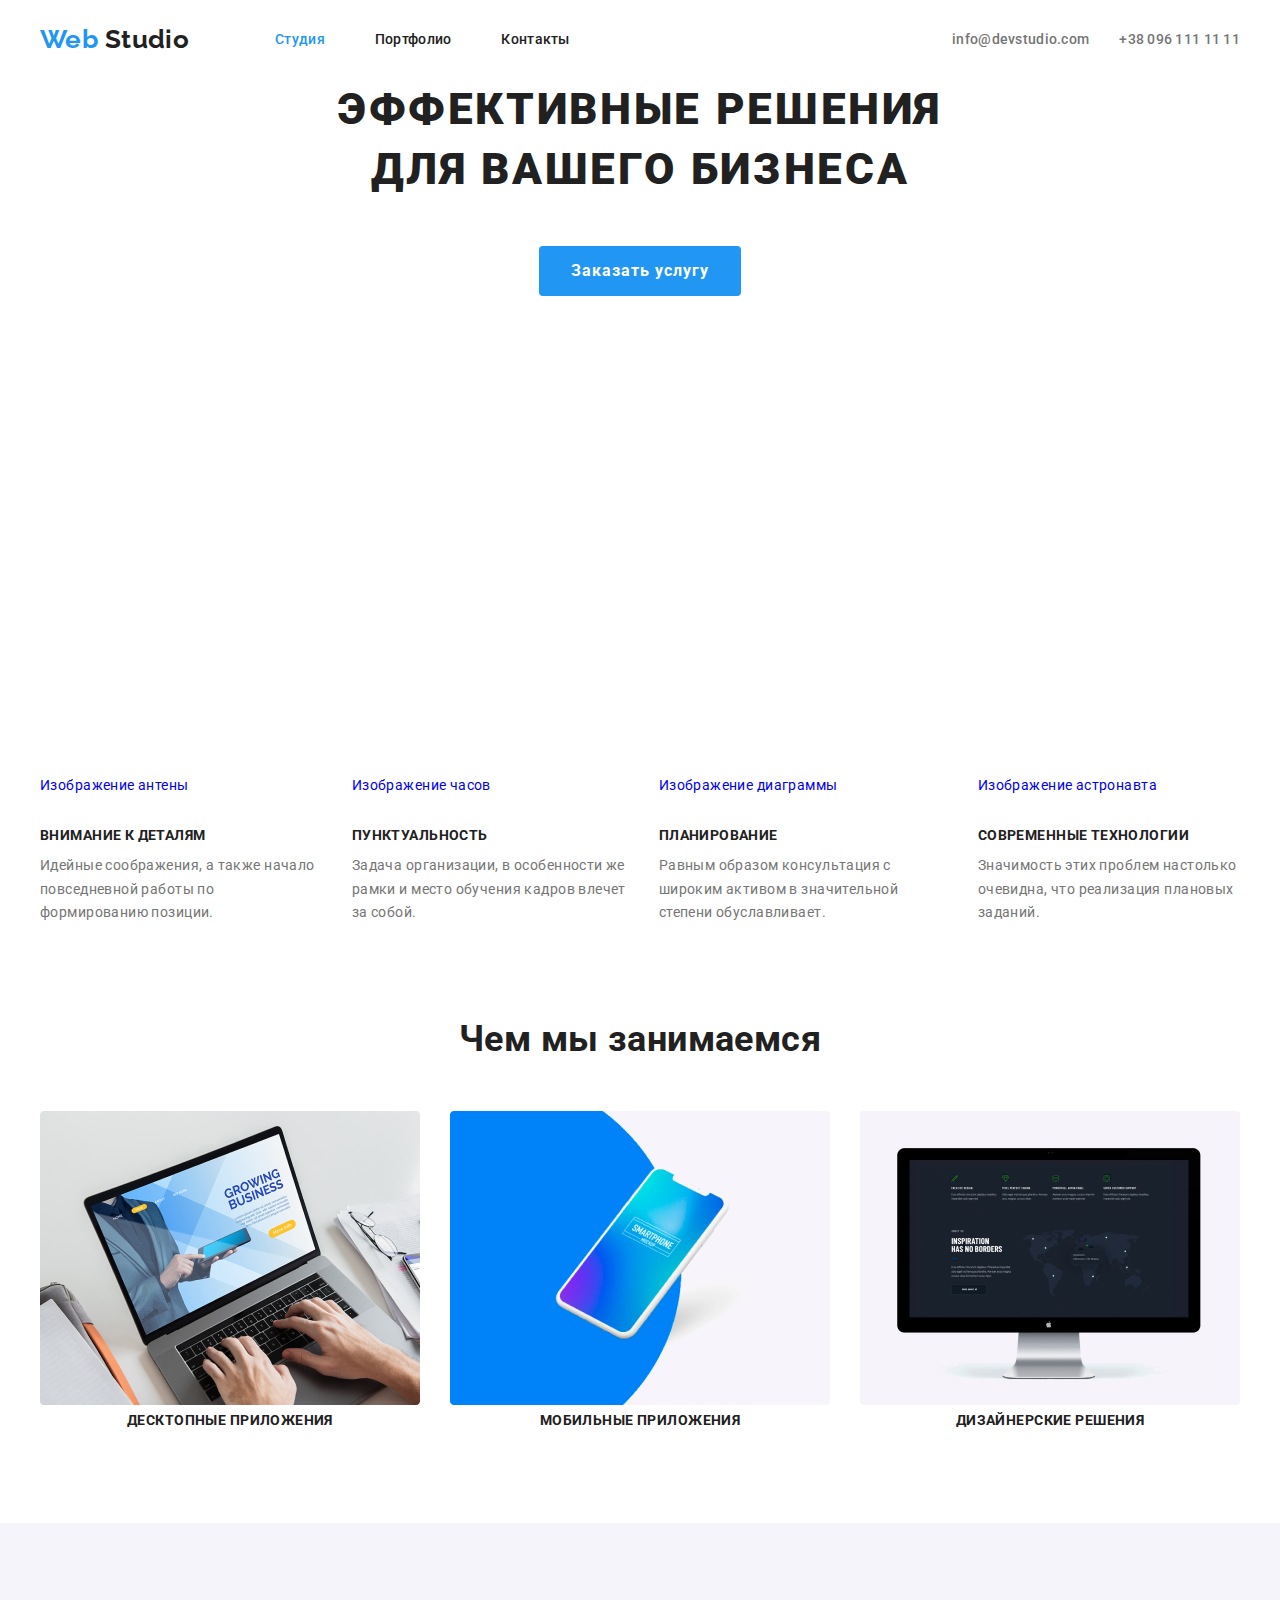
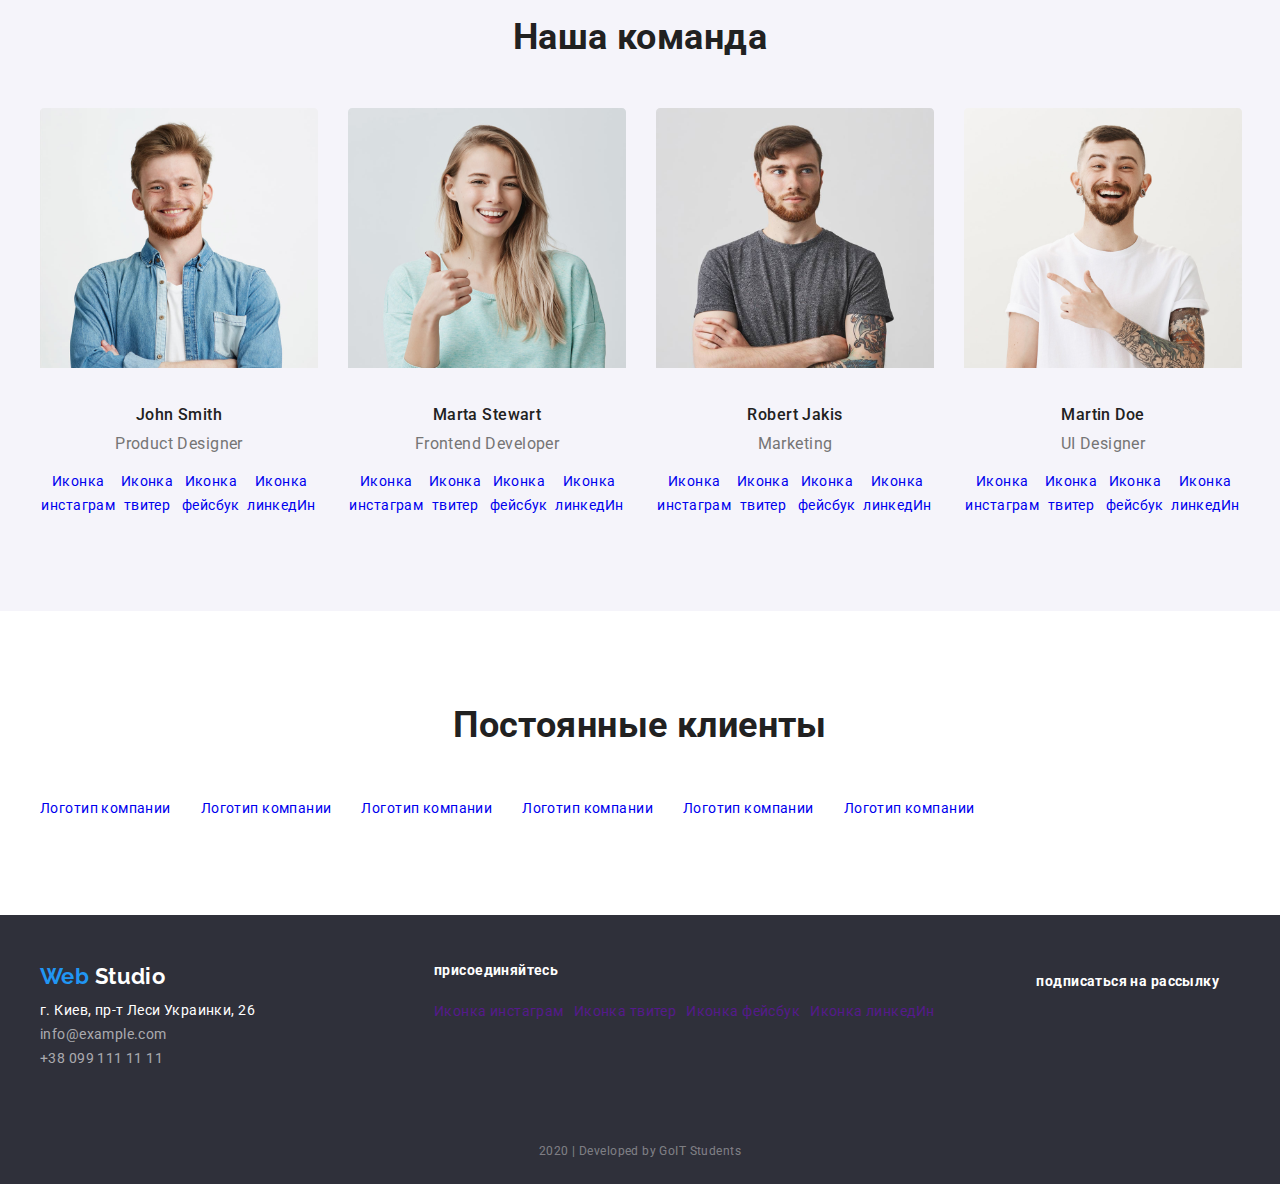
==== commit 38f29daa: "final2" ====
--- a/index.html
+++ b/index.html
@@ -60,7 +60,7 @@
           <h1 class="hero-title">
             эффективные решения<br />для вашего бизнеса
           </h1>
-          <a href="" class="button">Заказать услугу</a>
+          <a href="#" class="button">Заказать услугу</a>
         </div>
       </section>
       <!-- Features -->
@@ -69,7 +69,10 @@
           <h2 class="section-title title-none">Features</h2>
           <ul class="features list">
             <li class="item">
-              <a href="" class="link-decoration" aria-label="Изображение антены"
+              <a
+                href="#"
+                class="link-decoration"
+                aria-label="Изображение антены"
                 >Изображение антены</a
               >
               <h3 class="features-title">Внимание к деталям</h3>
@@ -79,7 +82,7 @@
               </p>
             </li>
             <li class="item">
-              <a href="" class="link-decoration" aria-label="Изображение часов"
+              <a href="#" class="link-decoration" aria-label="Изображение часов"
                 >Изображение часов</a
               >
               <h3 class="features-title">Пунктуальность</h3>
@@ -90,7 +93,7 @@
             </li>
             <li class="item">
               <a
-                href=""
+                href="#"
                 class="link-decoration"
                 aria-label="Изображение диаграммы"
                 >Изображение диаграммы</a
@@ -103,7 +106,7 @@
             </li>
             <li class="item">
               <a
-                href=""
+                href="#"
                 class="link-decoration"
                 aria-label="Изображение астронавта"
                 >Изображение астронавта</a
@@ -125,7 +128,7 @@
             <li class="item">
               <a href=""
                 ><img
-                  src="./images/box1.jpg"
+                  src="./images/do1.png"
                   alt="Изображение ноутбука"
                   width="380"
                   height="294"
@@ -135,7 +138,7 @@
             <li class="item">
               <a href=""
                 ><img
-                  src="./images/box2.jpg"
+                  src="./images/do2.png"
                   alt="Изображение телефона"
                   width="380"
                   height="294"
@@ -145,7 +148,7 @@
             <li class="item">
               <a href=""
                 ><img
-                  src="./images/box3.jpg"
+                  src="./images/do3.png"
                   alt="Изображения монитора"
                   width="380"
                   height="294"
@@ -163,7 +166,7 @@
             <li class="item">
               <img
                 class="team-image"
-                src="./images/john_smith.jpg"
+                src="./images/john.svg"
                 alt="Фото Джон Смит"
                 width="278"
                 height="260"
@@ -173,25 +176,28 @@
               <ul class="social list">
                 <li>
                   <a
-                    href=""
+                    href="#"
                     class="link-decoration"
                     aria-label="Иконка инстаграм"
                     >Иконка инстаграм</a
                   >
                 </li>
                 <li>
-                  <a href="" class="link-decoration" aria-label="Иконка твитер"
+                  <a href="#" class="link-decoration" aria-label="Иконка твитер"
                     >Иконка твитер</a
                   >
                 </li>
                 <li>
-                  <a href="" class="link-decoration" aria-label="Иконка фейсбук"
+                  <a
+                    href="#"
+                    class="link-decoration"
+                    aria-label="Иконка фейсбук"
                     >Иконка фейсбук</a
                   >
                 </li>
                 <li>
                   <a
-                    href=""
+                    href="#"
                     class="link-decoration"
                     aria-label="Иконка линкедИн"
                     >Иконка линкедИн</a
@@ -202,7 +208,7 @@
             <li class="item">
               <img
                 class="team-image"
-                src="./images/marta_stewart.jpg"
+                src="./images/marta.svg"
                 alt="Фото Марта Стиварт"
                 width="278"
                 height="260"
@@ -212,25 +218,28 @@
               <ul class="social list">
                 <li>
                   <a
-                    href=""
+                    href="#"
                     class="link-decoration"
                     aria-label="Иконка инстаграм"
                     >Иконка инстаграм</a
                   >
                 </li>
                 <li>
-                  <a href="" class="link-decoration" aria-label="Иконка твитер"
+                  <a href="#" class="link-decoration" aria-label="Иконка твитер"
                     >Иконка твитер</a
                   >
                 </li>
                 <li>
-                  <a href="" class="link-decoration" aria-label="Иконка фейсбук"
+                  <a
+                    href="#"
+                    class="link-decoration"
+                    aria-label="Иконка фейсбук"
                     >Иконка фейсбук</a
                   >
                 </li>
                 <li>
                   <a
-                    href=""
+                    href="#"
                     class="link-decoration"
                     aria-label="Иконка линкедИн"
                     >Иконка линкедИн</a
@@ -241,7 +250,7 @@
             <li class="item">
               <img
                 class="team-image"
-                src="./images/robert_jakis.jpg"
+                src="./images/robert.svg"
                 alt="Фото Роберт Джакис"
                 width="278"
                 height="260"
@@ -251,25 +260,28 @@
               <ul class="social list">
                 <li>
                   <a
-                    href=""
+                    href="#"
                     class="link-decoration"
                     aria-label="Иконка инстаграм"
                     >Иконка инстаграм</a
                   >
                 </li>
                 <li>
-                  <a href="" class="link-decoration" aria-label="Иконка твитер"
+                  <a href="#" class="link-decoration" aria-label="Иконка твитер"
                     >Иконка твитер</a
                   >
                 </li>
                 <li>
-                  <a href="" class="link-decoration" aria-label="Иконка фейсбук"
+                  <a
+                    href="#"
+                    class="link-decoration"
+                    aria-label="Иконка фейсбук"
                     >Иконка фейсбук</a
                   >
                 </li>
                 <li>
                   <a
-                    href=""
+                    href="#"
                     class="link-decoration"
                     aria-label="Иконка линкедИн"
                     >Иконка линкедИн</a
@@ -280,7 +292,7 @@
             <li class="item">
               <img
                 class="team-image"
-                src="./images/martin_doe.jpg"
+                src="./images/martin.svg"
                 alt="Фото Мартин До"
                 width="278"
                 height="260"
@@ -290,25 +302,28 @@
               <ul class="social list">
                 <li>
                   <a
-                    href=""
+                    href="#"
                     class="link-decoration"
                     aria-label="Иконка инстаграм"
                     >Иконка инстаграм</a
                   >
                 </li>
                 <li>
-                  <a href="" class="link-decoration" aria-label="Иконка твитер"
+                  <a href="#" class="link-decoration" aria-label="Иконка твитер"
                     >Иконка твитер</a
                   >
                 </li>
                 <li>
-                  <a href="" class="link-decoration" aria-label="Иконка фейсбук"
+                  <a
+                    href="#"
+                    class="link-decoration"
+                    aria-label="Иконка фейсбук"
                     >Иконка фейсбук</a
                   >
                 </li>
                 <li>
                   <a
-                    href=""
+                    href="#"
                     class="link-decoration"
                     aria-label="Иконка линкедИн"
                     >Иконка линкедИн</a
@@ -325,32 +340,32 @@
           <h2 class="section-title">Постоянные клиенты</h2>
           <ul class="client list">
             <li class="item">
-              <a href="" class="link-decoration" aria-label="Логотип компании"
-                >Логотип компании</a
-              >
-            </li>
-            <li class="item">
-              <a href="" class="link-decoration" aria-label="Логотип компании"
-                >Логотип компании</a
-              >
-            </li>
-            <li class="item">
-              <a href="" class="link-decoration" aria-label="Логотип компании"
-                >Логотип компании</a
-              >
-            </li>
-            <li class="item">
-              <a href="" class="link-decoration" aria-label="Логотип компании"
-                >Логотип компании</a
-              >
-            </li>
-            <li class="item">
-              <a href="" class="link-decoration" aria-label="Логотип компании"
-                >Логотип компании</a
-              >
-            </li>
-            <li class="item">
-              <a href="" class="link-decoration" aria-label="Логотип компании"
+              <a href="#" class="link-decoration" aria-label="Логотип компании"
+                >Логотип компании</a
+              >
+            </li>
+            <li class="item">
+              <a href="#" class="link-decoration" aria-label="Логотип компании"
+                >Логотип компании</a
+              >
+            </li>
+            <li class="item">
+              <a href="#" class="link-decoration" aria-label="Логотип компании"
+                >Логотип компании</a
+              >
+            </li>
+            <li class="item">
+              <a href="#" class="link-decoration" aria-label="Логотип компании"
+                >Логотип компании</a
+              >
+            </li>
+            <li class="item">
+              <a href="#" class="link-decoration" aria-label="Логотип компании"
+                >Логотип компании</a
+              >
+            </li>
+            <li class="item">
+              <a href="#" class="link-decoration" aria-label="Логотип компании"
                 >Логотип компании</a
               >
             </li>
